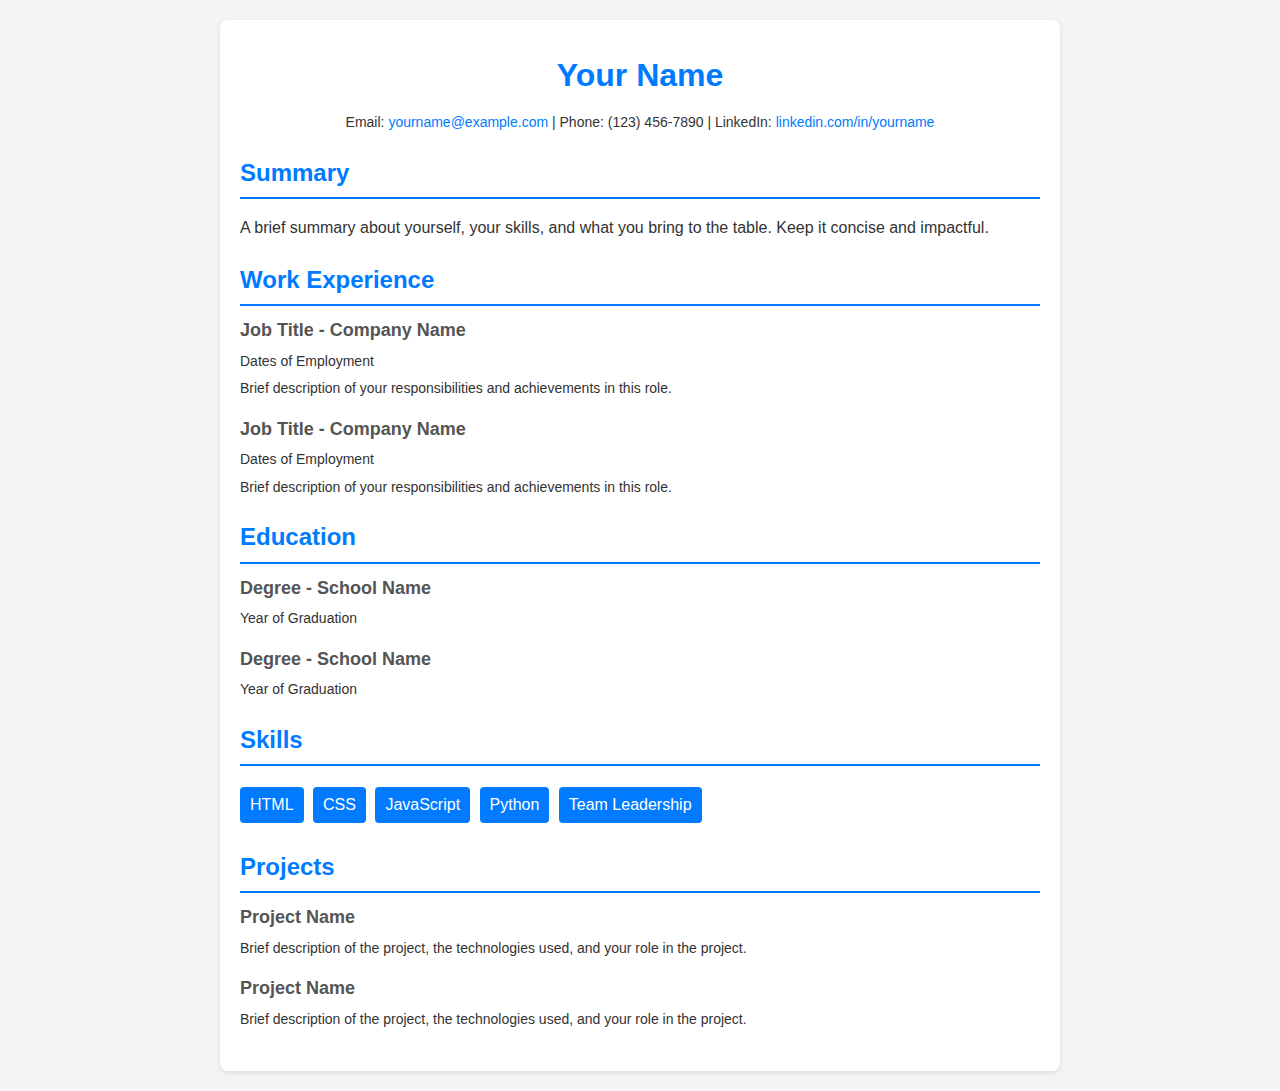
==== index.html @ f8739ed5 "template added" ====
<!DOCTYPE html>
<html lang="en">
    <head>
        <meta charset="UTF-8" />
        <meta name="viewport" content="width=device-width, initial-scale=1.0" />
        <title>Resume Template</title>
    </head>

    <style>
        body {
            font-family: Arial, sans-serif;
            line-height: 1.6;
            margin: 0;
            padding: 0;
            color: #333;
            background-color: #f4f4f4;
        }
        .container {
            max-width: 800px;
            margin: 20px auto;
            padding: 20px;
            background: #fff;
            border-radius: 8px;
            box-shadow: 0 2px 5px rgba(0, 0, 0, 0.1);
        }
        h1,
        h2 {
            color: #007bff;
        }
        .header {
            text-align: center;
        }
        .header h1 {
            margin: 10px 0;
        }
        .contact {
            margin: 10px 0;
            font-size: 14px;
        }
        .contact a {
            color: #007bff;
            text-decoration: none;
        }
        .section {
            margin: 20px 0;
        }
        .section h2 {
            margin-bottom: 10px;
            border-bottom: 2px solid #007bff;
            padding-bottom: 5px;
        }
        .item {
            margin-bottom: 15px;
        }
        .item h3 {
            margin: 0;
            font-size: 18px;
            color: #555;
        }
        .item p {
            margin: 5px 0;
            font-size: 14px;
        }
        .skills ul {
            list-style: none;
            padding: 0;
        }
        .skills ul li {
            display: inline-block;
            background: #007bff;
            color: #fff;
            padding: 5px 10px;
            margin: 5px 5px 5px 0;
            border-radius: 4px;
        }
    </style>

    <body>
        <main class="container">
            <section class="header">
                <h1>Your Name</h1>
                <p class="contact">
                    Email:
                    <a href="mailto:yourname@example.com"
                        >yourname@example.com</a
                    >
                    | Phone: (123) 456-7890 | LinkedIn:
                    <a href="#">linkedin.com/in/yourname</a>
                </p>
            </section>
            <section class="section">
                <h2>Summary</h2>
                <p>
                    A brief summary about yourself, your skills, and what you
                    bring to the table. Keep it concise and impactful.
                </p>
            </section>
            <section class="section">
                <h2>Work Experience</h2>
                <div class="item">
                    <h3>Job Title - Company Name</h3>
                    <p>Dates of Employment</p>
                    <p>
                        Brief description of your responsibilities and
                        achievements in this role.
                    </p>
                </div>
                <div class="item">
                    <h3>Job Title - Company Name</h3>
                    <p>Dates of Employment</p>
                    <p>
                        Brief description of your responsibilities and
                        achievements in this role.
                    </p>
                </div>
            </section>
            <div class="section">
                <h2>Education</h2>
                <div class="item">
                    <h3>Degree - School Name</h3>
                    <p>Year of Graduation</p>
                </div>
                <div class="item">
                    <h3>Degree - School Name</h3>
                    <p>Year of Graduation</p>
                </div>
            </section>
            <section class="section">
                <h2>Skills</h2>
                <div class="skills">
                    <ul>
                        <li>HTML</li>
                        <li>CSS</li>
                        <li>JavaScript</li>
                        <li>Python</li>
                        <li>Team Leadership</li>
                    </ul>
                </div>
            </section>
            <section class="section">
                <h2>Projects</h2>
                <div class="item">
                    <h3>Project Name</h3>
                    <p>
                        Brief description of the project, the technologies used,
                        and your role in the project.
                    </p>
                </div>
                <div class="item">
                    <h3>Project Name</h3>
                    <p>
                        Brief description of the project, the technologies used,
                        and your role in the project.
                    </p>
                </div>
            </section>
        </main>
    </body>
</html>
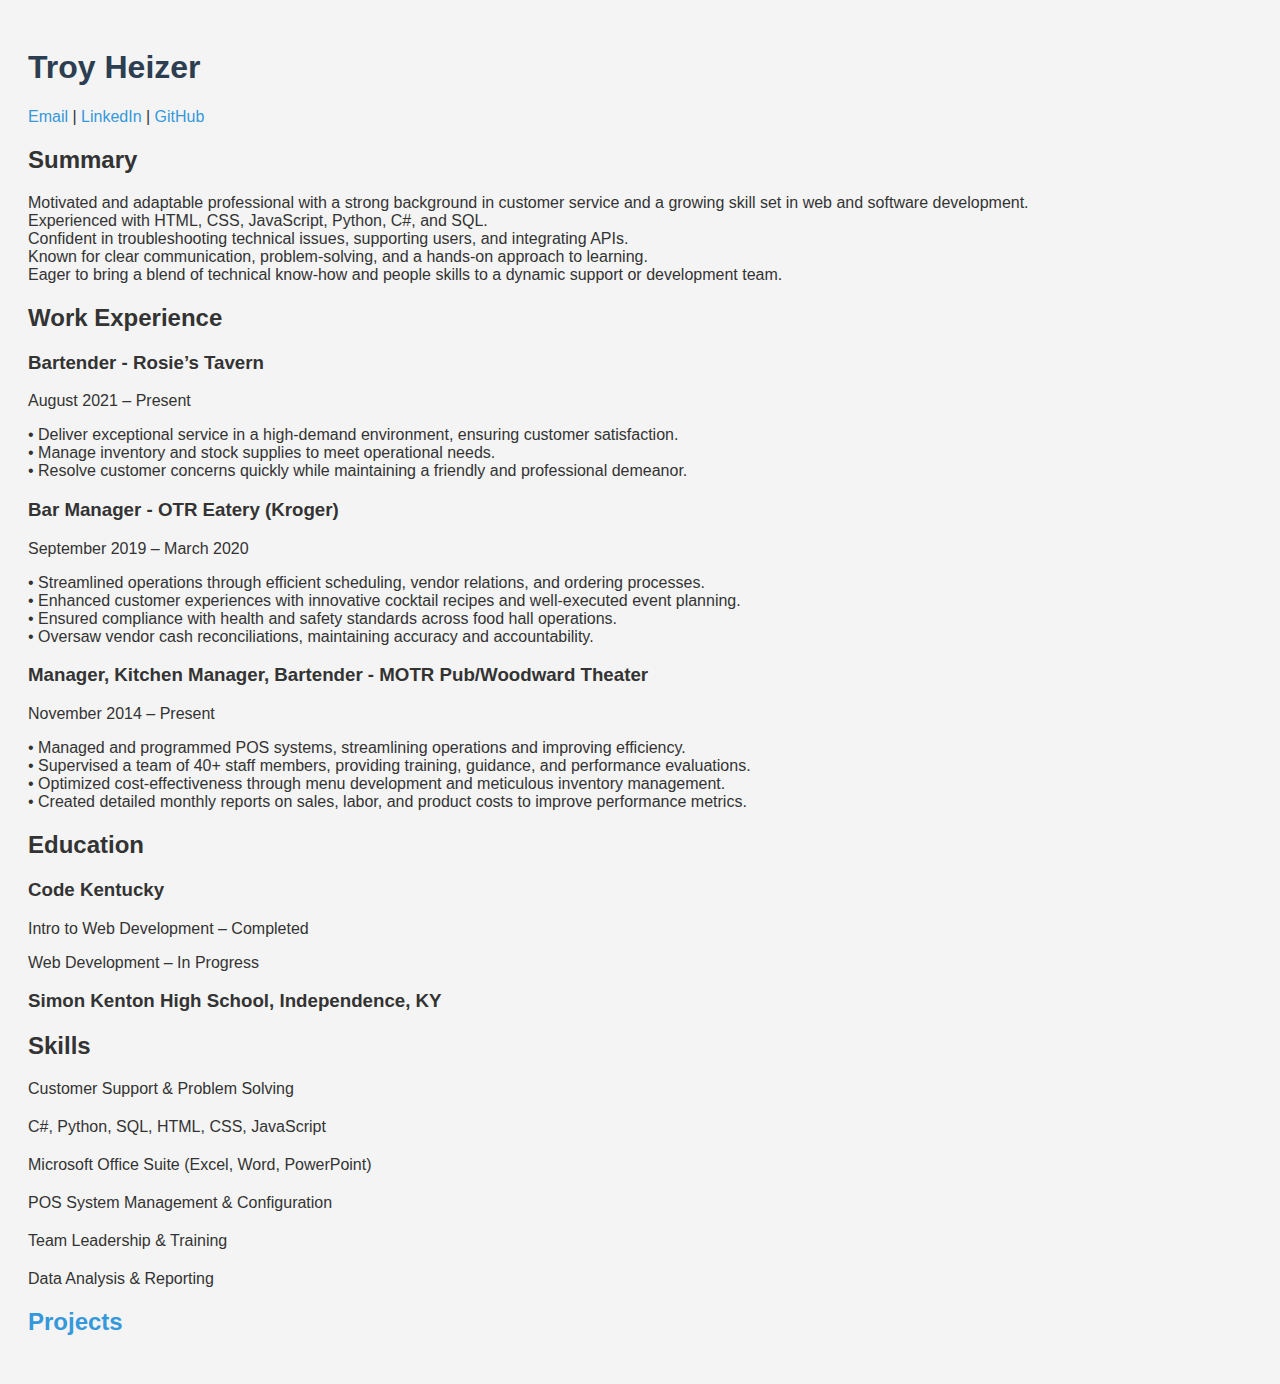
==== commit 0377828d: "updated info and added projects page" ====
--- a/index.html
+++ b/index.html
@@ -1,159 +1,95 @@
 <!DOCTYPE html>
 <html lang="en">
-    <head>
-        <meta charset="UTF-8" />
-        <meta name="viewport" content="width=device-width, initial-scale=1.0" />
-        <title>Resume Template</title>
-    </head>
+<head>
+    <meta charset="UTF-8" />
+    <meta name="viewport" content="width=device-width, initial-scale=1.0" />
+    <title>Troy Heizer Resume</title>
+    <link rel="stylesheet" href="style.css" />
+</head>
+<body>
+    <main class="container">
+        <section class="header">
+            <h1>Troy Heizer</h1>
+            <p class="contact">
+                <a href="mailto:TroyHeizer@gmail.com">Email</a> | 
+                <a href="https://www.linkedin.com/in/troy-heizer/">LinkedIn</a> | 
+                <a href="https://github.com/troyheizer">GitHub</a>
+            </p>
+        </section>
 
-    <style>
-        body {
-            font-family: Arial, sans-serif;
-            line-height: 1.6;
-            margin: 0;
-            padding: 0;
-            color: #333;
-            background-color: #f4f4f4;
-        }
-        .container {
-            max-width: 800px;
-            margin: 20px auto;
-            padding: 20px;
-            background: #fff;
-            border-radius: 8px;
-            box-shadow: 0 2px 5px rgba(0, 0, 0, 0.1);
-        }
-        h1,
-        h2 {
-            color: #007bff;
-        }
-        .header {
-            text-align: center;
-        }
-        .header h1 {
-            margin: 10px 0;
-        }
-        .contact {
-            margin: 10px 0;
-            font-size: 14px;
-        }
-        .contact a {
-            color: #007bff;
-            text-decoration: none;
-        }
-        .section {
-            margin: 20px 0;
-        }
-        .section h2 {
-            margin-bottom: 10px;
-            border-bottom: 2px solid #007bff;
-            padding-bottom: 5px;
-        }
-        .item {
-            margin-bottom: 15px;
-        }
-        .item h3 {
-            margin: 0;
-            font-size: 18px;
-            color: #555;
-        }
-        .item p {
-            margin: 5px 0;
-            font-size: 14px;
-        }
-        .skills ul {
-            list-style: none;
-            padding: 0;
-        }
-        .skills ul li {
-            display: inline-block;
-            background: #007bff;
-            color: #fff;
-            padding: 5px 10px;
-            margin: 5px 5px 5px 0;
-            border-radius: 4px;
-        }
-    </style>
+        <section class="section">
+            <h2>Summary</h2>
+            <p>
+                Motivated and adaptable professional with a strong background in customer service and a growing skill set in web and software development. <br>
+                Experienced with HTML, CSS, JavaScript, Python, C#, and SQL. <br>
+                Confident in troubleshooting technical issues, supporting users, and integrating APIs. <br>
+                Known for clear communication, problem-solving, and a hands-on approach to learning. <br>
+                Eager to bring a blend of technical know-how and people skills to a dynamic support or development team.
+            </p>
+        </section>
 
-    <body>
-        <main class="container">
-            <section class="header">
-                <h1>Your Name</h1>
-                <p class="contact">
-                    Email:
-                    <a href="mailto:yourname@example.com"
-                        >yourname@example.com</a
-                    >
-                    | Phone: (123) 456-7890 | LinkedIn:
-                    <a href="#">linkedin.com/in/yourname</a>
+        <section class="section">
+            <h2>Work Experience</h2>
+            <div class="item">
+                <h3>Bartender - Rosie’s Tavern</h3>
+                <p>August 2021 – Present</p>
+                <p>
+                    • Deliver exceptional service in a high-demand environment, ensuring customer satisfaction.<br>
+                    • Manage inventory and stock supplies to meet operational needs.<br>
+                    • Resolve customer concerns quickly while maintaining a friendly and professional demeanor.
                 </p>
-            </section>
-            <section class="section">
-                <h2>Summary</h2>
+            </div>
+            <div class="item">
+                <h3>Bar Manager - OTR Eatery (Kroger)</h3>
+                <p>September 2019 – March 2020</p>
                 <p>
-                    A brief summary about yourself, your skills, and what you
-                    bring to the table. Keep it concise and impactful.
+                    • Streamlined operations through efficient scheduling, vendor relations, and ordering processes.<br>
+                    • Enhanced customer experiences with innovative cocktail recipes and well-executed event planning.<br>
+                    • Ensured compliance with health and safety standards across food hall operations.<br>
+                    • Oversaw vendor cash reconciliations, maintaining accuracy and accountability.
                 </p>
-            </section>
-            <section class="section">
-                <h2>Work Experience</h2>
-                <div class="item">
-                    <h3>Job Title - Company Name</h3>
-                    <p>Dates of Employment</p>
-                    <p>
-                        Brief description of your responsibilities and
-                        achievements in this role.
-                    </p>
-                </div>
-                <div class="item">
-                    <h3>Job Title - Company Name</h3>
-                    <p>Dates of Employment</p>
-                    <p>
-                        Brief description of your responsibilities and
-                        achievements in this role.
-                    </p>
-                </div>
-            </section>
-            <div class="section">
-                <h2>Education</h2>
-                <div class="item">
-                    <h3>Degree - School Name</h3>
-                    <p>Year of Graduation</p>
-                </div>
-                <div class="item">
-                    <h3>Degree - School Name</h3>
-                    <p>Year of Graduation</p>
-                </div>
-            </section>
-            <section class="section">
-                <h2>Skills</h2>
-                <div class="skills">
-                    <ul>
-                        <li>HTML</li>
-                        <li>CSS</li>
-                        <li>JavaScript</li>
-                        <li>Python</li>
-                        <li>Team Leadership</li>
-                    </ul>
-                </div>
-            </section>
-            <section class="section">
-                <h2>Projects</h2>
-                <div class="item">
-                    <h3>Project Name</h3>
-                    <p>
-                        Brief description of the project, the technologies used,
-                        and your role in the project.
-                    </p>
-                </div>
-                <div class="item">
-                    <h3>Project Name</h3>
-                    <p>
-                        Brief description of the project, the technologies used,
-                        and your role in the project.
-                    </p>
-                </div>
-            </section>
-        </main>
-    </body>
-</html>+            </div>
+            <div class="item">
+                <h3>Manager, Kitchen Manager, Bartender - MOTR Pub/Woodward Theater</h3>
+                <p>November 2014 – Present</p>
+                <p>
+                    • Managed and programmed POS systems, streamlining operations and improving efficiency.<br>
+                    • Supervised a team of 40+ staff members, providing training, guidance, and performance evaluations.<br>
+                    • Optimized cost-effectiveness through menu development and meticulous inventory management.<br>
+                    • Created detailed monthly reports on sales, labor, and product costs to improve performance metrics.
+                </p>
+            </div>
+        </section>
+
+        <section class="section">
+            <h2>Education</h2>
+            <div class="item">
+                <h3>Code Kentucky</h3>
+                <p>Intro to Web Development – Completed</p>
+                <p>Web Development – In Progress</p>
+            </div>
+            <div class="item">
+                <h3>Simon Kenton High School, Independence, KY</h3>
+            </div>
+        </section>
+
+        <section class="section">
+            <h2>Skills</h2>
+            <div class="skills">
+                <ul>
+                    <li>Customer Support & Problem Solving</li>
+                    <li>C#, Python, SQL, HTML, CSS, JavaScript</li>
+                    <li>Microsoft Office Suite (Excel, Word, PowerPoint)</li>
+                    <li>POS System Management & Configuration</li>
+                    <li>Team Leadership & Training</li>
+                    <li>Data Analysis & Reporting</li>
+                </ul>
+            </div>
+        </section>
+
+        <section class="section">
+            <h2><a href="projects.html">Projects</a></h2>
+        </section>
+    </main>
+</body>
+</html>
--- a/style.css
+++ b/style.css
@@ -0,0 +1,29 @@
+body {
+    font-family: Arial, sans-serif;
+    background-color: #f4f4f4;
+    color: #333;
+    padding: 20px;
+  }
+  
+  h1 {
+    color: #2c3e50;
+  }
+  
+  a {
+    color: #3498db;
+    text-decoration: none;
+  }
+  
+  a:hover {
+    text-decoration: underline;
+  }
+  
+  ul {
+    list-style-type: none;
+    padding: 0;
+  }
+  
+  li {
+    margin-bottom: 20px;
+  }
+  